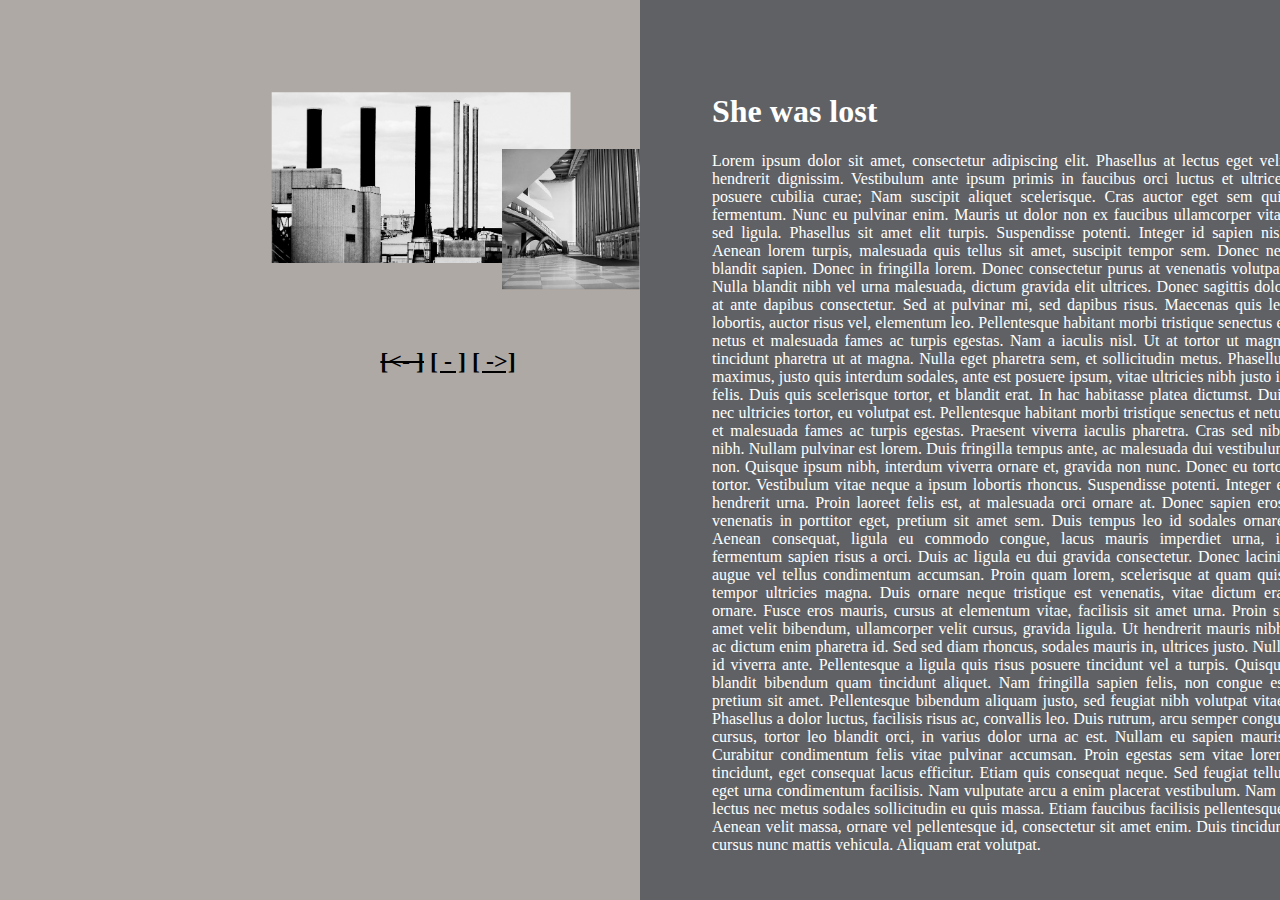
==== 1.html @ fcddccff "fixed links" ====
<html>
    <head>
        <style type="text/css">
            html {height: 100%}
            body {
                background-color: #aea9a4;
                background-attachment: fixed;
                height: 100%; 
                margin: 0; 
                text-align: center;//for IE7
            }
            div#wrapper { 
                position: relative;
                background-color:  #606165;
                width: 720px;
                margin-left:50%;
                height: 100%;
                text-align: left;
                overflow:scroll

            }
            div#content {
                position: absolute;
                background-color:  #606165;
            }
            div#content-text {
                color: white;
                margin-left: 10%;
                margin-right: 10%;
            }
            .test {
                position: absolute;
                margin-right: 30%;
            }

            a:link {
                color: black;
            }
            a:visited {
                color: black;
            }

            ::-webkit-scrollbar {
                display: none;
            }

        </style>
    </head>
    <body>
        <div class="test">
            <br>
            <br>
            <br>
            <br>
            <img src="images/1.png" style="max-width: 50%;">
            <h2>
                <s>[<- ]</s>
                <a href="./index.html">[ - ]</a>
                <a href="./2.html">[ ->]</a>
            </h2>
        </div>
        <div class="">
            <div id="wrapper">
                <div id="content">
                    <div style="height: 2000px">
                        <br>
                        <br>
                        <br>
                        <br>
                        <div id="content-text">
                            <h1>She was lost</h1>
                            <p style="text-align: justify;">
                                Lorem ipsum dolor sit amet, consectetur adipiscing elit. Phasellus at lectus eget velit hendrerit dignissim. Vestibulum ante ipsum primis in faucibus orci luctus et ultrices posuere cubilia curae; Nam suscipit aliquet scelerisque. Cras auctor eget sem quis fermentum. Nunc eu pulvinar enim. Mauris ut dolor non ex faucibus ullamcorper vitae sed ligula. Phasellus sit amet elit turpis. Suspendisse potenti. Integer id sapien nisl. Aenean lorem turpis, malesuada quis tellus sit amet, suscipit tempor sem. Donec nec blandit sapien. Donec in fringilla lorem.

                                Donec consectetur purus at venenatis volutpat. Nulla blandit nibh vel urna malesuada, dictum gravida elit ultrices. Donec sagittis dolor at ante dapibus consectetur. Sed at pulvinar mi, sed dapibus risus. Maecenas quis leo lobortis, auctor risus vel, elementum leo. Pellentesque habitant morbi tristique senectus et netus et malesuada fames ac turpis egestas. Nam a iaculis nisl. Ut at tortor ut magna tincidunt pharetra ut at magna. Nulla eget pharetra sem, et sollicitudin metus. Phasellus maximus, justo quis interdum sodales, ante est posuere ipsum, vitae ultricies nibh justo id felis.

                                Duis quis scelerisque tortor, et blandit erat. In hac habitasse platea dictumst. Duis nec ultricies tortor, eu volutpat est. Pellentesque habitant morbi tristique senectus et netus et malesuada fames ac turpis egestas. Praesent viverra iaculis pharetra. Cras sed nibh nibh. Nullam pulvinar est lorem. Duis fringilla tempus ante, ac malesuada dui vestibulum non. Quisque ipsum nibh, interdum viverra ornare et, gravida non nunc. Donec eu tortor tortor. Vestibulum vitae neque a ipsum lobortis rhoncus. Suspendisse potenti. Integer et hendrerit urna. Proin laoreet felis est, at malesuada orci ornare at. Donec sapien eros, venenatis in porttitor eget, pretium sit amet sem. Duis tempus leo id sodales ornare.

                                Aenean consequat, ligula eu commodo congue, lacus mauris imperdiet urna, in fermentum sapien risus a orci. Duis ac ligula eu dui gravida consectetur. Donec lacinia augue vel tellus condimentum accumsan. Proin quam lorem, scelerisque at quam quis, tempor ultricies magna. Duis ornare neque tristique est venenatis, vitae dictum erat ornare. Fusce eros mauris, cursus at elementum vitae, facilisis sit amet urna. Proin sit amet velit bibendum, ullamcorper velit cursus, gravida ligula. Ut hendrerit mauris nibh, ac dictum enim pharetra id. Sed sed diam rhoncus, sodales mauris in, ultrices justo. Nulla id viverra ante. Pellentesque a ligula quis risus posuere tincidunt vel a turpis. Quisque blandit bibendum quam tincidunt aliquet. Nam fringilla sapien felis, non congue est pretium sit amet. Pellentesque bibendum aliquam justo, sed feugiat nibh volutpat vitae. Phasellus a dolor luctus, facilisis risus ac, convallis leo. Duis rutrum, arcu semper congue cursus, tortor leo blandit orci, in varius dolor urna ac est.

                                Nullam eu sapien mauris. Curabitur condimentum felis vitae pulvinar accumsan. Proin egestas sem vitae lorem tincidunt, eget consequat lacus efficitur. Etiam quis consequat neque. Sed feugiat tellus eget urna condimentum facilisis. Nam vulputate arcu a enim placerat vestibulum. Nam a lectus nec metus sodales sollicitudin eu quis massa. Etiam faucibus facilisis pellentesque. Aenean velit massa, ornare vel pellentesque id, consectetur sit amet enim. Duis tincidunt cursus nunc mattis vehicula. Aliquam erat volutpat.
                            </p>
                        </div>
                    </div>
                </div>
            </div>
        </div>
    </body>
</html>
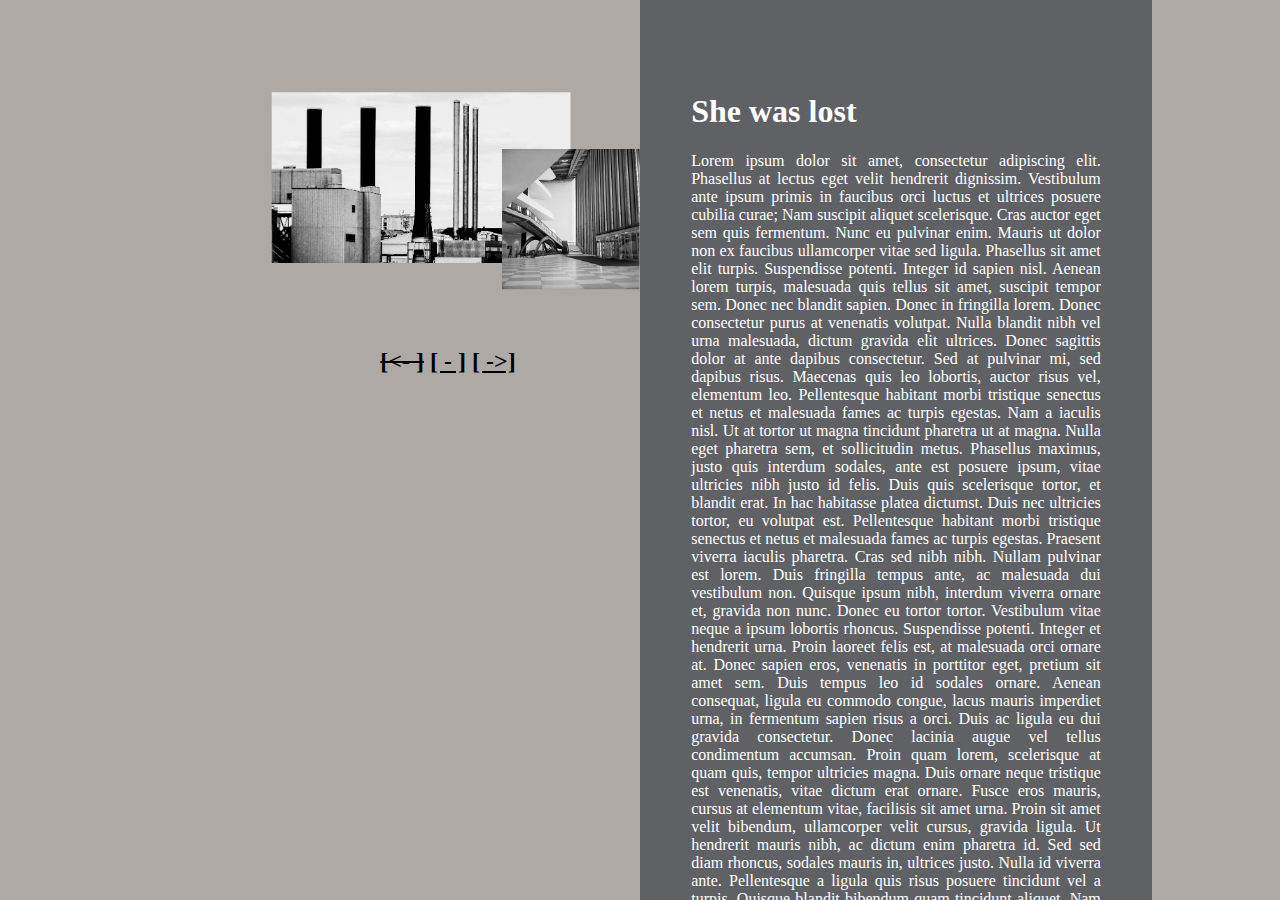
==== commit 0f101a30: "fixed page 1" ====
--- a/1.html
+++ b/1.html
@@ -1,5 +1,23 @@
 <html>
     <head>
+        <meta name="viewport" content="width=device-width, initial-scale=1">
+        <script type="text/javascript">
+        let file = new XMLHttpRequest();
+        function load() {
+
+            file.open("GET", "./stories/test.txt", true);
+            file.onreadystatechange = displayContents;
+            file.send(null)          
+        }
+
+        function displayContents() {
+            if(file.readyState==4) {
+                var el = document.getElementById('text_one');
+                el.innerHTML = file.responseText;
+            }
+        }
+        window.onLoad = load();
+        </script>
         <style type="text/css">
             html {height: 100%}
             body {
@@ -12,11 +30,13 @@
             div#wrapper { 
                 position: relative;
                 background-color:  #606165;
-                width: 720px;
+                margin-right:10%;
                 margin-left:50%;
                 height: 100%;
                 text-align: left;
-                overflow:scroll
+                overflow-y:scroll;
+                scrollbar-width: none;
+                
 
             }
             div#content {
@@ -62,23 +82,15 @@
         <div class="">
             <div id="wrapper">
                 <div id="content">
-                    <div style="height: 2000px">
+                    <div style="height: 100%">
                         <br>
                         <br>
                         <br>
                         <br>
                         <div id="content-text">
                             <h1>She was lost</h1>
-                            <p style="text-align: justify;">
-                                Lorem ipsum dolor sit amet, consectetur adipiscing elit. Phasellus at lectus eget velit hendrerit dignissim. Vestibulum ante ipsum primis in faucibus orci luctus et ultrices posuere cubilia curae; Nam suscipit aliquet scelerisque. Cras auctor eget sem quis fermentum. Nunc eu pulvinar enim. Mauris ut dolor non ex faucibus ullamcorper vitae sed ligula. Phasellus sit amet elit turpis. Suspendisse potenti. Integer id sapien nisl. Aenean lorem turpis, malesuada quis tellus sit amet, suscipit tempor sem. Donec nec blandit sapien. Donec in fringilla lorem.
-
-                                Donec consectetur purus at venenatis volutpat. Nulla blandit nibh vel urna malesuada, dictum gravida elit ultrices. Donec sagittis dolor at ante dapibus consectetur. Sed at pulvinar mi, sed dapibus risus. Maecenas quis leo lobortis, auctor risus vel, elementum leo. Pellentesque habitant morbi tristique senectus et netus et malesuada fames ac turpis egestas. Nam a iaculis nisl. Ut at tortor ut magna tincidunt pharetra ut at magna. Nulla eget pharetra sem, et sollicitudin metus. Phasellus maximus, justo quis interdum sodales, ante est posuere ipsum, vitae ultricies nibh justo id felis.
-
-                                Duis quis scelerisque tortor, et blandit erat. In hac habitasse platea dictumst. Duis nec ultricies tortor, eu volutpat est. Pellentesque habitant morbi tristique senectus et netus et malesuada fames ac turpis egestas. Praesent viverra iaculis pharetra. Cras sed nibh nibh. Nullam pulvinar est lorem. Duis fringilla tempus ante, ac malesuada dui vestibulum non. Quisque ipsum nibh, interdum viverra ornare et, gravida non nunc. Donec eu tortor tortor. Vestibulum vitae neque a ipsum lobortis rhoncus. Suspendisse potenti. Integer et hendrerit urna. Proin laoreet felis est, at malesuada orci ornare at. Donec sapien eros, venenatis in porttitor eget, pretium sit amet sem. Duis tempus leo id sodales ornare.
-
-                                Aenean consequat, ligula eu commodo congue, lacus mauris imperdiet urna, in fermentum sapien risus a orci. Duis ac ligula eu dui gravida consectetur. Donec lacinia augue vel tellus condimentum accumsan. Proin quam lorem, scelerisque at quam quis, tempor ultricies magna. Duis ornare neque tristique est venenatis, vitae dictum erat ornare. Fusce eros mauris, cursus at elementum vitae, facilisis sit amet urna. Proin sit amet velit bibendum, ullamcorper velit cursus, gravida ligula. Ut hendrerit mauris nibh, ac dictum enim pharetra id. Sed sed diam rhoncus, sodales mauris in, ultrices justo. Nulla id viverra ante. Pellentesque a ligula quis risus posuere tincidunt vel a turpis. Quisque blandit bibendum quam tincidunt aliquet. Nam fringilla sapien felis, non congue est pretium sit amet. Pellentesque bibendum aliquam justo, sed feugiat nibh volutpat vitae. Phasellus a dolor luctus, facilisis risus ac, convallis leo. Duis rutrum, arcu semper congue cursus, tortor leo blandit orci, in varius dolor urna ac est.
-
-                                Nullam eu sapien mauris. Curabitur condimentum felis vitae pulvinar accumsan. Proin egestas sem vitae lorem tincidunt, eget consequat lacus efficitur. Etiam quis consequat neque. Sed feugiat tellus eget urna condimentum facilisis. Nam vulputate arcu a enim placerat vestibulum. Nam a lectus nec metus sodales sollicitudin eu quis massa. Etiam faucibus facilisis pellentesque. Aenean velit massa, ornare vel pellentesque id, consectetur sit amet enim. Duis tincidunt cursus nunc mattis vehicula. Aliquam erat volutpat.
+                            <p id="text_one" style="text-align: justify;">
+                                
                             </p>
                         </div>
                     </div>
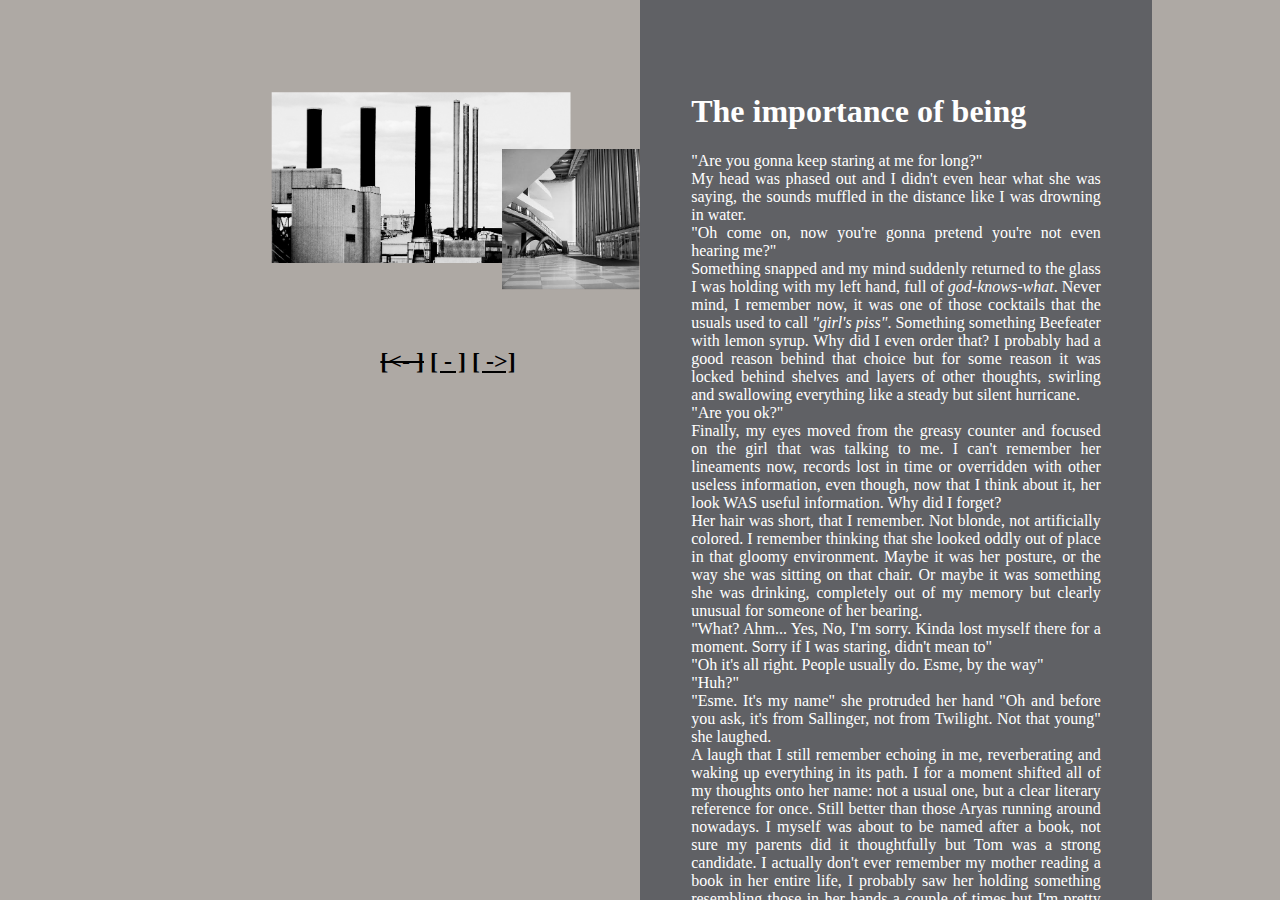
==== commit 41873da5: "Fixed spelling" ====
--- a/1.html
+++ b/1.html
@@ -5,7 +5,7 @@
         let file = new XMLHttpRequest();
         function load() {
 
-            file.open("GET", "./stories/test.txt", true);
+            file.open("GET", "./stories/1.txt", true);
             file.onreadystatechange = displayContents;
             file.send(null)          
         }
@@ -64,6 +64,23 @@
                 display: none;
             }
 
+            @media only screen and (max-width: 600px) {
+            /* here code that would work when the screen has less than 600px in width */
+                div#wrapper { 
+                    position: relative;
+                    background-color:  #606165;
+
+                    margin-right:10%;
+                    margin-left:20%;
+                    height: 100%;
+                    text-align: left;
+                    overflow-y:scroll;
+                    scrollbar-width: none;
+                
+                }
+            }
+
+
         </style>
     </head>
     <body>
@@ -88,7 +105,7 @@
                         <br>
                         <br>
                         <div id="content-text">
-                            <h1>She was lost</h1>
+                            <h1>The importance of being</h1>
                             <p id="text_one" style="text-align: justify;">
                                 
                             </p>
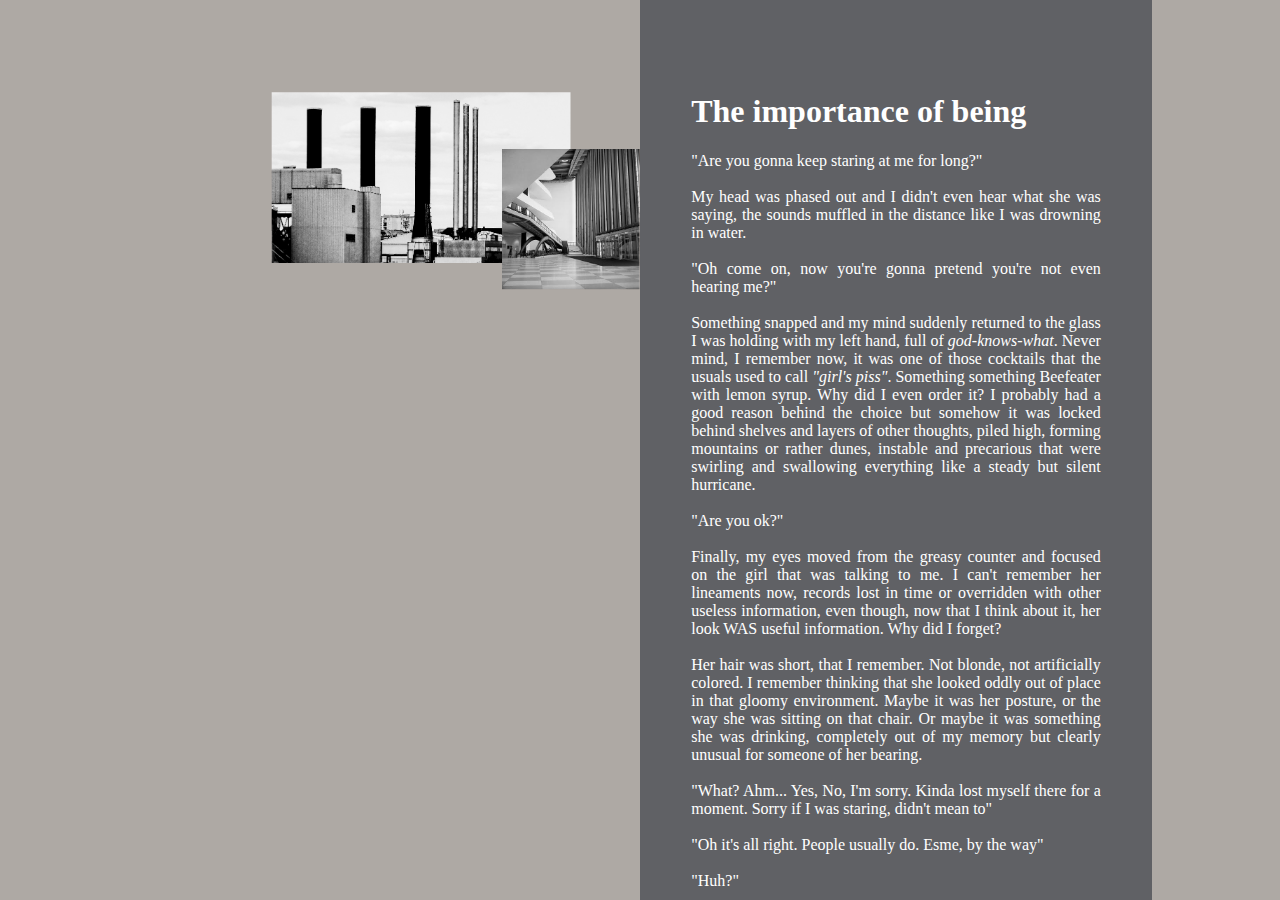
==== commit 61416b10: "Fixed outkast typo" ====
--- a/1.html
+++ b/1.html
@@ -90,11 +90,6 @@
             <br>
             <br>
             <img src="images/1.png" style="max-width: 50%;">
-            <h2>
-                <s>[<- ]</s>
-                <a href="./index.html">[ - ]</a>
-                <a href="./2.html">[ ->]</a>
-            </h2>
         </div>
         <div class="">
             <div id="wrapper">
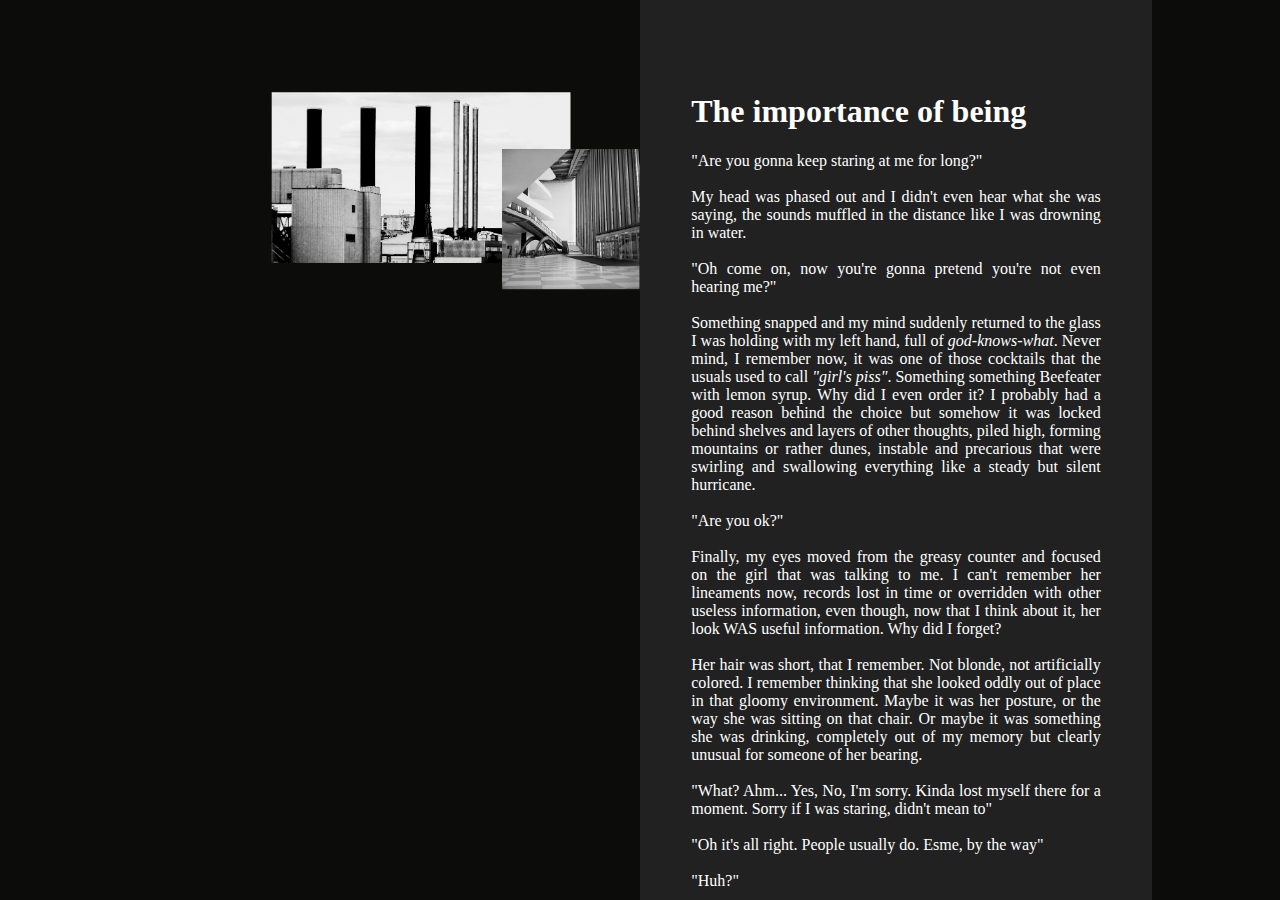
==== commit 9d9d9f0c: "Fixed colors" ====
--- a/1.html
+++ b/1.html
@@ -21,7 +21,7 @@
         <style type="text/css">
             html {height: 100%}
             body {
-                background-color: #aea9a4;
+                background-color: #0c0c0b;
                 background-attachment: fixed;
                 height: 100%; 
                 margin: 0; 
@@ -29,7 +29,7 @@
             }
             div#wrapper { 
                 position: relative;
-                background-color:  #606165;
+                background-color:  #202120;
                 margin-right:10%;
                 margin-left:50%;
                 height: 100%;
@@ -41,7 +41,7 @@
             }
             div#content {
                 position: absolute;
-                background-color:  #606165;
+                background-color:  #202120;
             }
             div#content-text {
                 color: white;
@@ -68,7 +68,7 @@
             /* here code that would work when the screen has less than 600px in width */
                 div#wrapper { 
                     position: relative;
-                    background-color:  #606165;
+                    background-color:  #202120;
 
                     margin-right:10%;
                     margin-left:20%;
